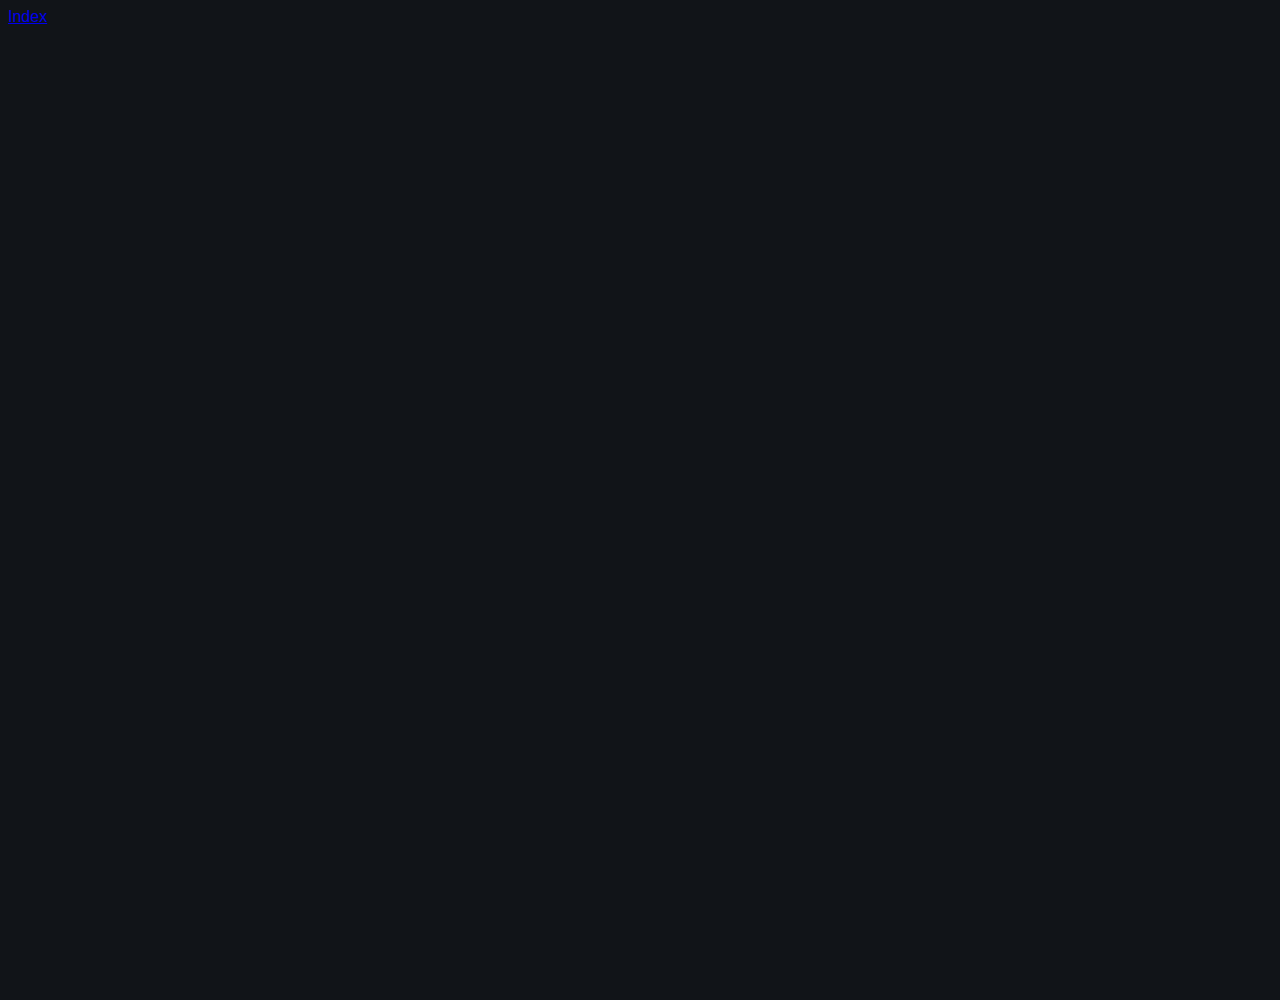
==== blog.html @ 64bb5b60 "updated version" ====
<!DOCTYPE html>
<html lang="nl">
    <head>
      <meta charset="UTF8">
        <title>Blog</title>
      </head>
      <body>
        <link rel="stylesheet" href="style-general.css">
      <Main>
       <nav>
        <a href="./index.html"> Index </a>
       </nav>   
      </Main>
    </body>
    </html>


      <Directhost "C:/Users/baron/Desktop/GIT PULL/profile-repo1"
      <Directory "C:/Users/baron/Desktop/GIT PULL/profile-repo1"
---- style-general.css ----
body, html {
    height: 105%;
    }
    
    body {
        color : white;
        background-color: rgb(17, 20, 24);
    }
    nav {
        font-family: Arial, Helvetica, sans-serif;
        color: blue;
    }
    .profilepicture {
        border-radius: 50%;

    }
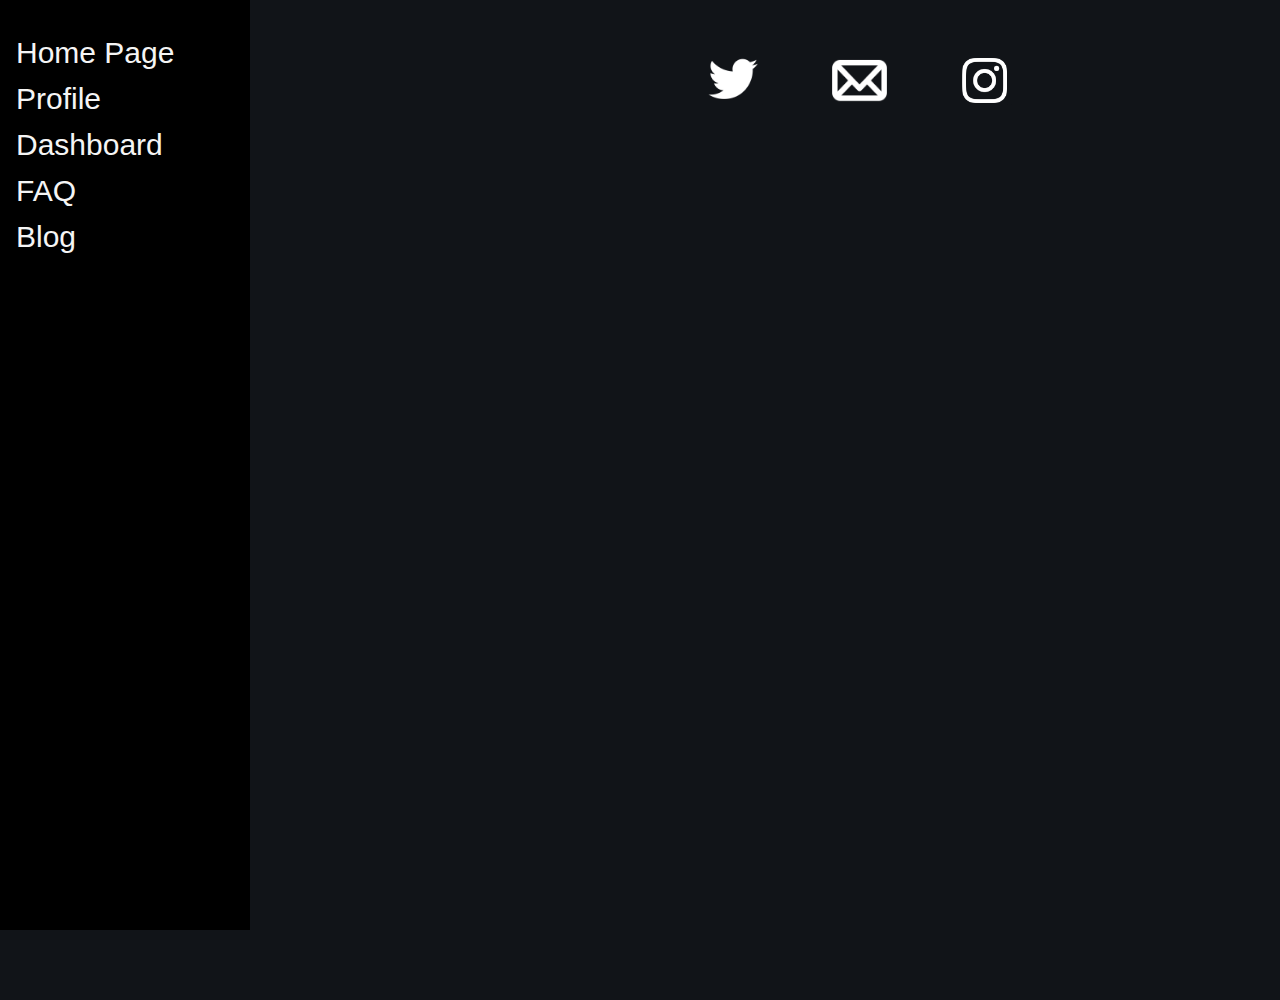
==== commit 41568608: "updated/sidebar" ====
--- a/blog.html
+++ b/blog.html
@@ -1,11 +1,34 @@
-<!DOCTYPE html>
-<html lang="nl">
+<DOCTYPE html>
+  <html lang="nl">
+       
     <head>
-      <meta charset="UTF8">
-        <title>Blog</title>
-      </head>
+           <meta charset="UTF8">
+           <link rel="stylesheet" href="css/style-general.css"> 
+           <link rel="stylesheet" href="css/style-blog.css"> 
+           <title>Blog</title>
+     </head>
+
       <body>
-        <link rel="stylesheet" href="style-general.css">
+        <div class="sidebar">
+          <a href="index.html">Home Page</a>
+          <a href="profile.html">Profile</a>
+          <a href="dashboard.html">Dashboard</a>
+          <a href="faq.html">FAQ</a>
+          <a href="blog.html">Blog</a>
+        </div>
+
+      <header>       
+          <a  class="twitterlink" href="http://www.twitter.com/@TubieSwims">
+            <img src="img/twitterwit.png" alt="Twitter" width="50" height="50">
+          </a> 
+          <a  class="instalink" href="https://www.instagram.com/uriel.baron/">
+            <img src="img/TQnew-Instagram-Qlogo-white-glyph-1200x1199.png" alt="Instagram" width="45" height="45">
+          </a>
+          <a  class="maillink"  href="mailto:baro0002@hz.nl ?subject=[Contact]">
+             <img src="img/mail.png" alt="mail" width="55"  height="55">
+          </a>
+      </header>
+
       <Main>
        <nav>
         <a href="./index.html"> Index </a>
--- a/css/style-general.css
+++ b/css/style-general.css
@@ -0,0 +1,61 @@
+body, html {
+    height: 125%;
+    width:  40%;
+    }
+    
+    body {
+        color : white;
+        background-color: rgb(17, 20, 24);
+        font-family: Arial, Helvetica, sans-serif
+
+    }
+    nav {
+        color: blue;
+    }
+    
+    .twitterlink {
+        position: relative; 
+        left: 700px;
+        top: 40px;
+        color: rgb(17, 20, 24);
+    }
+
+    .instalink {
+        position: relative;
+        left: 900px;
+        top: 40px;
+        color: rgb(17, 20, 24);
+    }
+
+    .maillink {
+        position: relative;
+        left: 720px;
+        top: 45px;
+    }
+
+    .sidebar {
+        height: 100%;
+        width: 250px;
+        position: fixed;
+        z-index: 1;
+        top: 0px;
+        left: 0;
+        background-color: black;
+        overflow-x: hidden;
+        padding-top: 30px;
+    }
+
+    .sidebar a{
+        padding: 6px 8px 6px 16px;
+        text-decoration: none;
+        font-size: 30px;
+        color: whitesmoke;
+        display: block;
+    }
+
+    .sidebar a:hover {
+        color: red;
+    }
+
+
+
--- a/css/style-blog.css
+++ b/css/style-blog.css
@@ -0,0 +1,15 @@
+body, html {
+    height: 105%;
+    }
+    
+    body {
+        color : white;
+        background-color: rgb(17, 20, 24);
+    }
+    nav {
+        font-family: Arial, Helvetica, sans-serif;
+        color: blue;
+    }
+    h1  {
+        color: white
+    }
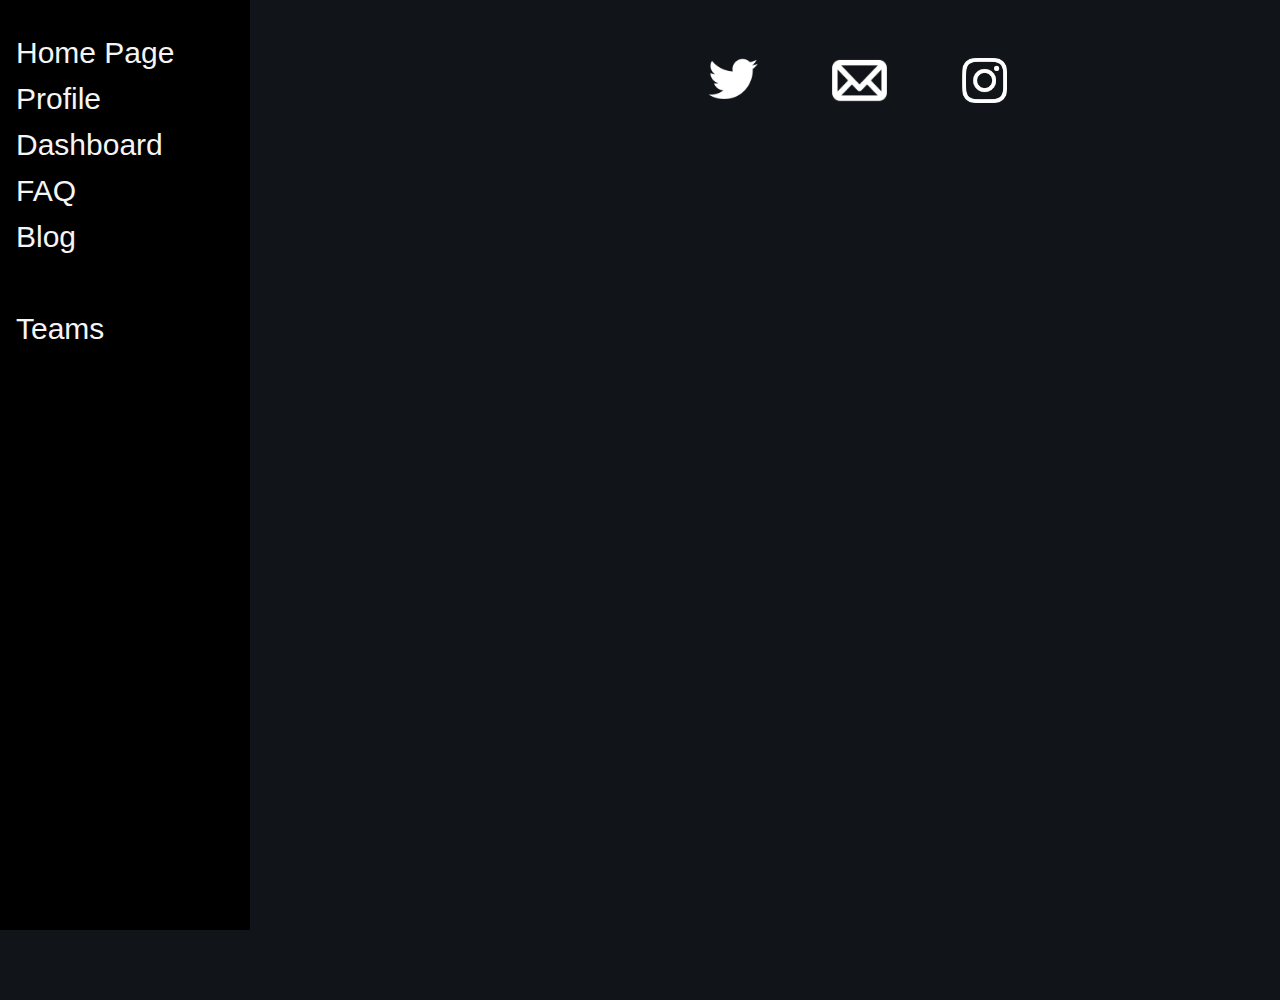
==== commit 6dee1ec2: "Update blog.html" ====
--- a/blog.html
+++ b/blog.html
@@ -8,26 +8,29 @@
            <title>Blog</title>
      </head>
 
-      <body>
-        <div class="sidebar">
-          <a href="index.html">Home Page</a>
-          <a href="profile.html">Profile</a>
-          <a href="dashboard.html">Dashboard</a>
-          <a href="faq.html">FAQ</a>
-          <a href="blog.html">Blog</a>
-        </div>
-
-      <header>       
-          <a  class="twitterlink" href="http://www.twitter.com/@TubieSwims">
-            <img src="img/twitterwit.png" alt="Twitter" width="50" height="50">
-          </a> 
-          <a  class="instalink" href="https://www.instagram.com/uriel.baron/">
-            <img src="img/TQnew-Instagram-Qlogo-white-glyph-1200x1199.png" alt="Instagram" width="45" height="45">
-          </a>
-          <a  class="maillink"  href="mailto:baro0002@hz.nl ?subject=[Contact]">
-             <img src="img/mail.png" alt="mail" width="55"  height="55">
-          </a>
-      </header>
+     <body>
+      <div class="sidebar">
+        <a href="index.html">Home Page</a>
+        <a href="profile.html">Profile</a>
+        <a href="dashboard.html">Dashboard</a>
+        <a href="faq.html">FAQ</a>
+        <a href="blog.html">Blog</a>
+        <a>&nbsp</a>
+        <a href="https://teams.microsoft.com/l/channel/19%3a2e2afa0286b04932be16cb8ad2d9d2c0%40thread.skype/Algemeen?groupId=95bddebc-a340-4d88-81fc-b80e0bfc70c3&tenantId=4c16deb3-342d-4fca-bcd5-b1429308034c">Teams</a>
+      </div>
+  
+     <header>       
+         <a  class="twitterlink" href="http://www.twitter.com/@TubieSwims">
+           <img src="img/twitterwit.png" alt="Twitter" width="50" height="50">
+         </a> 
+         <a  class="instalink" href="https://www.instagram.com/uriel.baron/">
+           <img src="img/TQnew-Instagram-Qlogo-white-glyph-1200x1199.png" alt="Instagram" width="45" height="45">
+         </a>
+         <a  class="maillink"  href="mailto:baro0002@hz.nl ?subject=[Contact]">
+            <img src="img/mail.png" alt="mail" width="55"  height="55">
+         </a>
+         <a class="Githublink" href="https://github.com/UBaron">Ontdek mijn werk!</a>
+     </header>
 
       <Main>
        <nav>
@@ -38,5 +41,5 @@
     </html>
 
 
-      <Directhost "C:/Users/baron/Desktop/GIT PULL/profile-repo1"
-      <Directory "C:/Users/baron/Desktop/GIT PULL/profile-repo1"+    <Directhost "C:/Users/baron/Desktop/GIT PULL"
+    <Directory "C:/Users/baron/Desktop/GIT PULL"
--- a/css/style-general.css
+++ b/css/style-general.css
@@ -56,6 +56,3 @@
     .sidebar a:hover {
         color: red;
     }
-
-
-
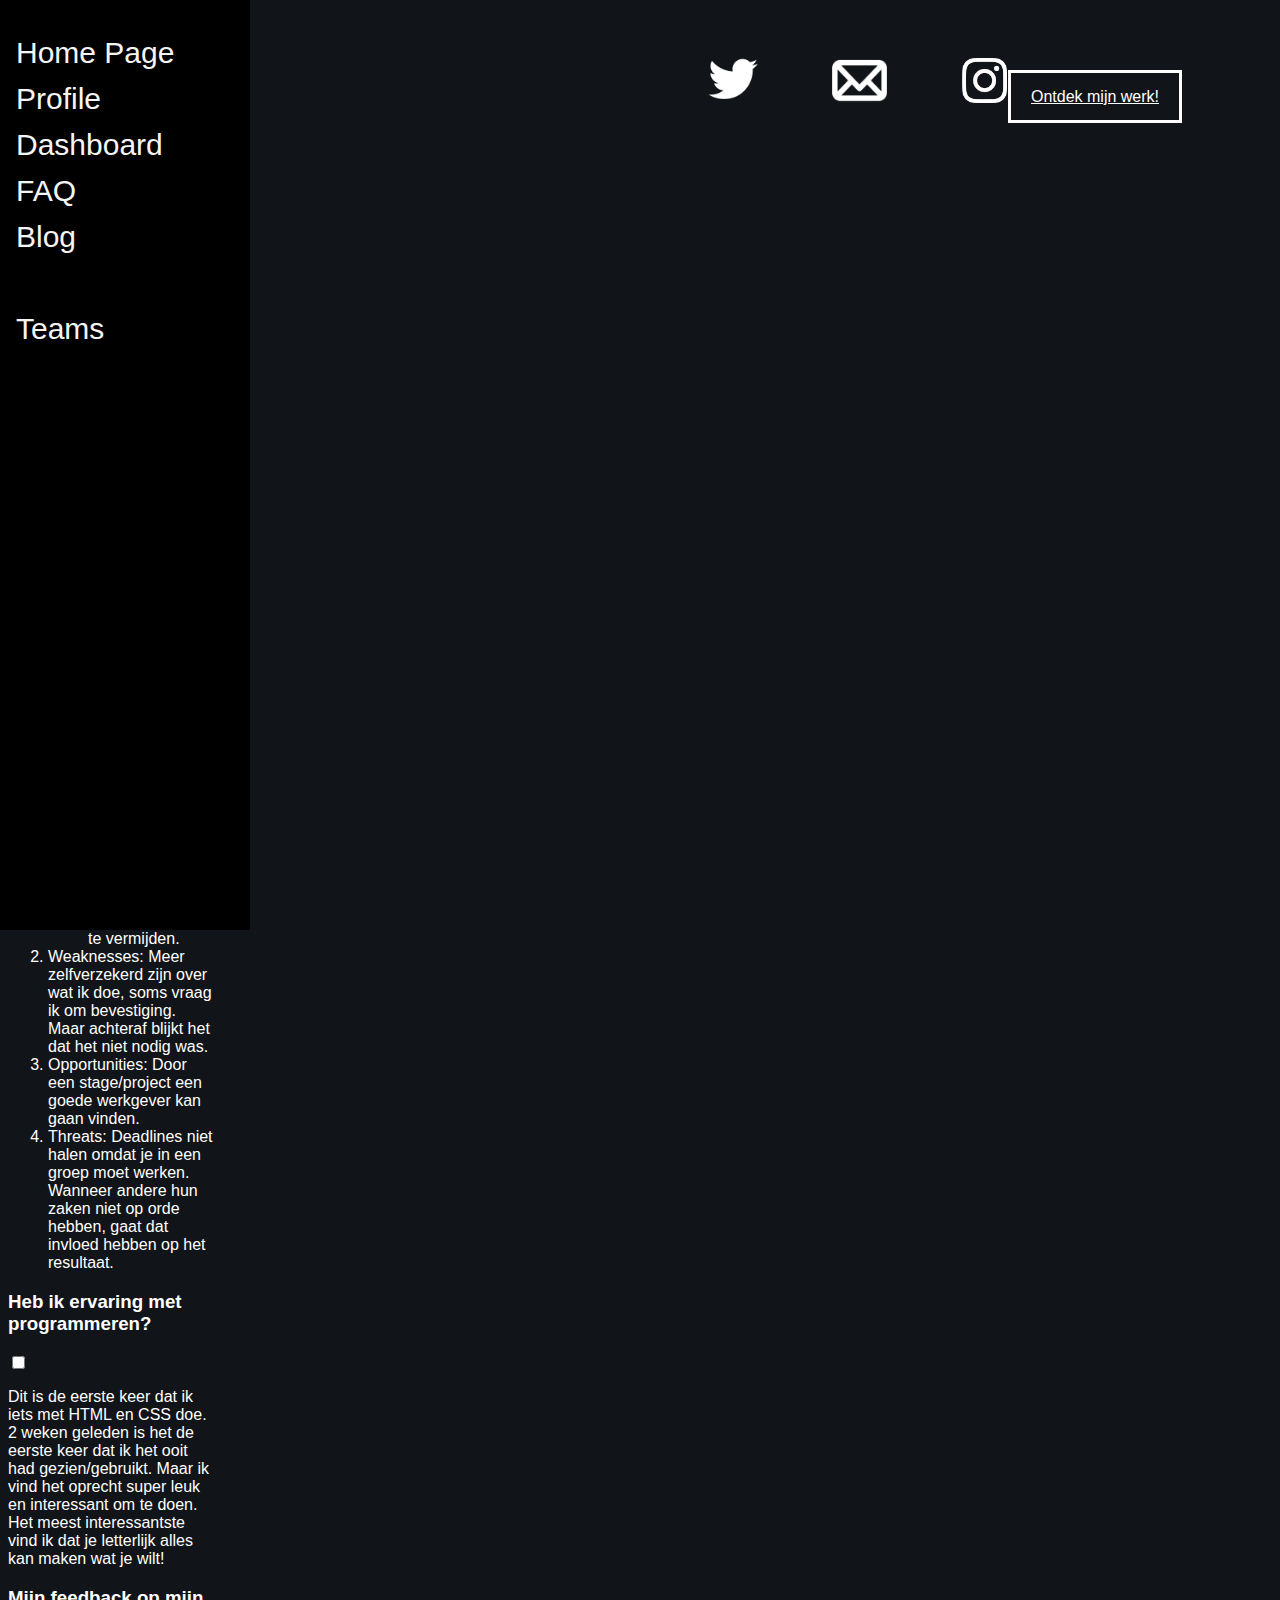
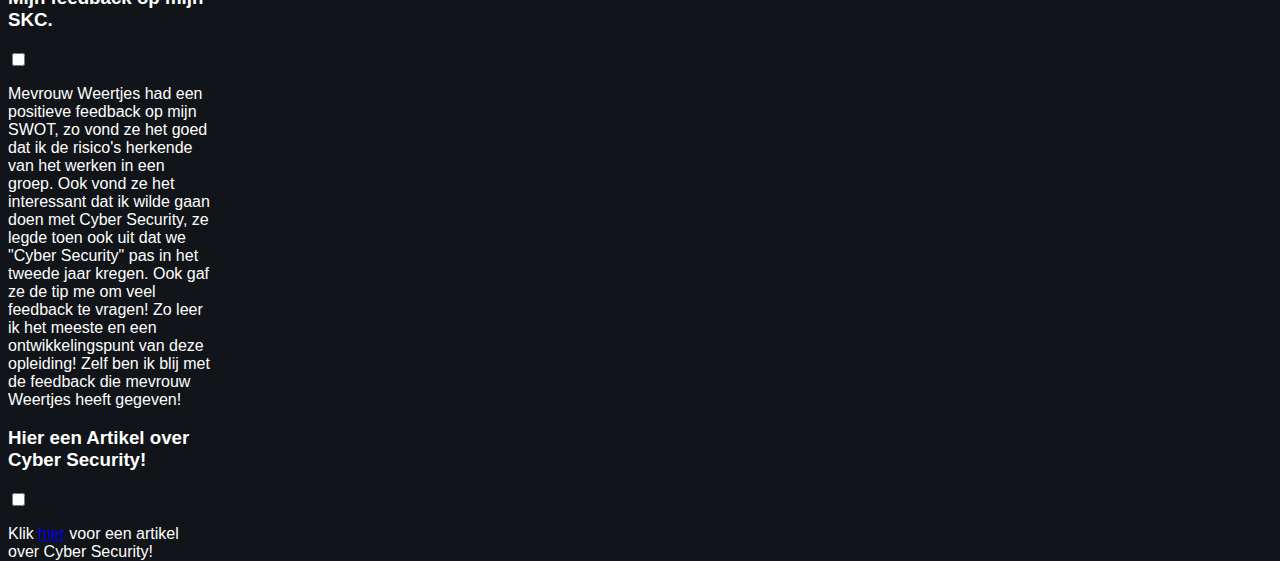
==== commit 6c6a7ae5: "Update blog.html" ====
--- a/blog.html
+++ b/blog.html
@@ -33,10 +33,76 @@
      </header>
 
       <Main>
-       <nav>
-        <a href="./index.html"> Index </a>
-       </nav>   
-      </Main>
+
+      
+      <div>
+         <label for="check1" class="togButton1"><h3 class="choicehead">Waarom heb ik voor ICT gekozen?</h3> </label>
+         <input type="checkbox" class="togCheck1" id="check1"/>
+      <div class="togContent1">
+         <p class="choicetext">Momenteel is er veel vraag naar ICT'ers, zo weet ik dat ik
+          na het behalen van mijn diploma snel aan de slag kan! Ook is het inkomen van een ICT'er
+          best hoog, en dat maakt het nog beter! Maar het belangrijkste voor mij is, is dat ik
+          het met plezier ga doen. En op het moment heb ik het echt naar mijn zin! Na het behalen
+          van mijn diploma, wil ik mij gaan specialiseren als Ethisch Hacker. Daarvoor moet je een
+          diploma ICT voor hebben.
+         </p>
+        </div>
+      </div>
+
+     <div>
+        <label for="check2" class="togButton2"><h3 class="swothead">Mijn persoonlijke SWOT analyse.</h3> </label>
+        <input type="checkbox" class="togCheck2" id="check2"/>
+     <div class="togContent2">
+        <p>
+          <ol class="swottext">
+            <li>Strengths:
+              <ul>
+              <li>Doorzettingsvermogen (haal altijd wel het beste uit mezelf</li>
+              <li>Concentratie: Kan in 1 stuk door voor een lange tijd werken, zonder afgeleid te worden. </li>
+              <li>Georganiseerd: Ik probeer altijd zo georganiseerd mogelijk te werken, om stress en fouten te vermijden.</li></ul>
+            </li>
+            <li>Weaknesses: Meer zelfverzekerd zijn over wat ik doe,  soms vraag ik om bevestiging. Maar achteraf blijkt het dat het niet nodig was.</li>
+            <li>Opportunities: Door een stage/project een goede werkgever kan gaan vinden.</li>
+            <li>Threats: Deadlines niet halen omdat je in een groep moet werken. Wanneer andere hun zaken niet op orde hebben, gaat dat invloed hebben op het resultaat.</li>
+          </ol>
+        </p>
+      </div>
+      </div>
+
+      <div>
+        <label for="check3" class="togButton3"><h3 class="prohead">Heb ik ervaring met programmeren?</h3> </label>
+        <input type="checkbox" class="togCheck3" id="check3"/>
+     <div class="togContent3">
+        <p class="protext">Dit is de eerste keer dat ik iets met HTML en CSS doe. 
+          2 weken geleden is het de eerste keer dat ik het ooit had gezien/gebruikt. 
+          Maar ik vind het oprecht super leuk en interessant om te doen. 
+          Het meest interessantste vind ik dat je letterlijk alles kan maken wat je wilt!</p>
+       </div>
+     </div>
+
+     <div>
+      <label for="check4" class="togButton4"><h3 class="feedhead">Mijn feedback op mijn SKC.</h3> </label>
+      <input type="checkbox" class="togCheck4" id="check4"/>
+   <div class="togContent4">
+      <p class="feedtext"> Mevrouw Weertjes had een positieve feedback op mijn SWOT,
+         zo vond ze het goed dat ik de risico's herkende van het werken in een groep. Ook vond
+         ze het interessant dat ik wilde gaan doen met Cyber Security, ze legde toen ook uit
+         dat we "Cyber Security" pas in het tweede jaar kregen. Ook gaf ze de tip me om veel
+        feedback te vragen! Zo leer ik het meeste en een ontwikkelingspunt van deze opleiding!
+        Zelf ben ik blij met de feedback die mevrouw Weertjes heeft gegeven!   
+      </p>
+     </div>
+   </div>
+
+   <div>
+    <label for="check5" class="togButton5"><h3 class="arthead">Hier een Artikel over Cyber Security!</h3> </label>
+    <input type="checkbox" class="togCheck5" id="check5"/>
+ <div class="togContent5">
+    <p class="arttext">Klik <a class="artlink" href="https://www.compact.nl/articles/cyber-security-een-onderwerp-voor-aan-de-bestuurstafel/">hier</a> voor een artikel over Cyber Security!</p>
+   </div>
+ </div>
+
+  </Main>
     </body>
     </html>
 
--- a/css/style-general.css
+++ b/css/style-general.css
@@ -31,6 +31,7 @@
         position: relative;
         left: 720px;
         top: 45px;
+        color: rgb(17, 20, 24);
     }
 
     .sidebar {
@@ -56,3 +57,13 @@
     .sidebar a:hover {
         color: red;
     }
+
+    .githublink {
+        position: relative;
+        border: 3px solid white ;
+        transition: all 300ms;
+        top: 21px;
+        left: 1000px;
+        color: white;
+        padding: 15px 20px;
+    }
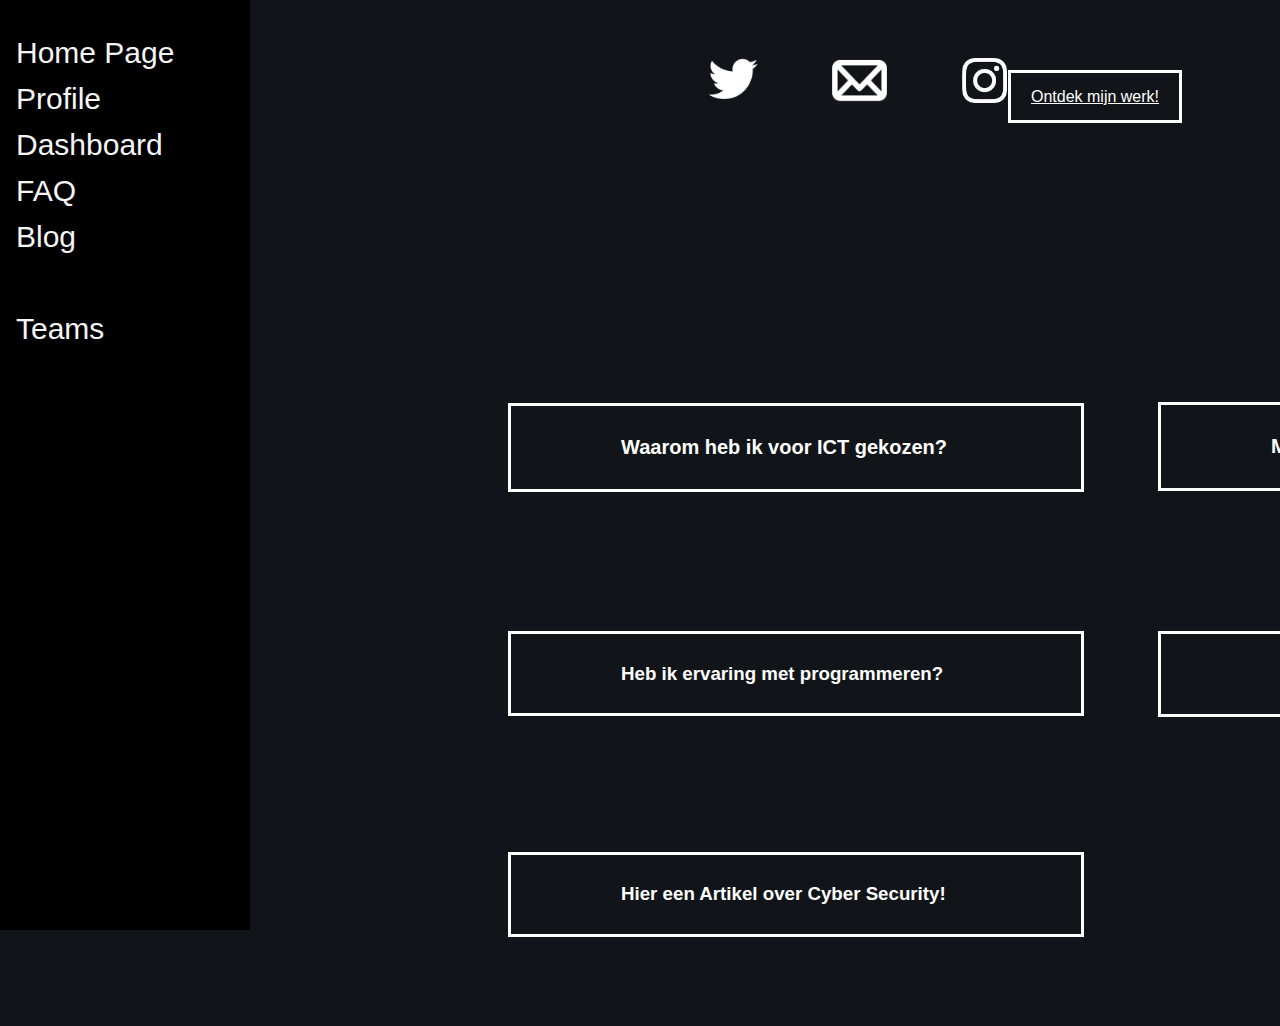
==== commit df787753: "Update blog.html" ====
--- a/blog.html
+++ b/blog.html
@@ -33,6 +33,8 @@
      </header>
 
       <Main>
+
+        <h2 class="BlogTitle">Blog</h2>
 
       
       <div>
--- a/css/style-blog.css
+++ b/css/style-blog.css
@@ -6,10 +6,278 @@
         color : white;
         background-color: rgb(17, 20, 24);
     }
-    nav {
-        font-family: Arial, Helvetica, sans-serif;
-        color: blue;
-    }
-    h1  {
-        color: white
-    }
+
+    .choicehead {
+        font-size: 20 ;
+        position: relative;
+        left: 100px;
+      }
+
+      
+    .choicetext {
+        position: relative;
+        font-size: 15 ;
+        top: -45px;
+     }
+
+     .swothead {
+        font-size: 20 ;
+        position: relative;
+        left: 100px;
+      }
+
+      
+      .swottext {
+        position: relative;
+        top: -100px;
+        font-size: 15 ;
+     }
+
+     .protext {
+        position: relative;
+        top: -45px;
+     }
+       .prohead {
+        position: relative;
+        left: 100px;
+       }
+
+       .feedtext {
+        position: relative;
+        top: -40px;
+       }
+
+       .feedhead {
+        position: relative;
+        left: 140px;
+       }
+
+       .artlink {
+        color: white;
+       }
+
+       .arthead {
+        position: relative;
+        left: 100px;
+       }
+
+       .arttext {
+        position: relative;
+       top: -30px;
+       }
+
+    .togButton1 {
+        position: relative;
+        left: 500px;
+        top: 250px;
+        display: block;
+        border: 3px solid white;
+        width: 550px;
+        padding: 10px;
+        color: white;
+        background: transparent;
+        cursor: pointer;
+      }
+
+    .togContent1 {
+        position: relative;
+        left: 500px;
+        top: 229px;
+        max-height: 0;
+        opacity: 0;
+        width: 570px;
+        height: 110px;
+        visibility: hidden;
+        transition: max-height 0.5s;
+      }
+
+    .togCheck1:checked + .togContent1 {
+        max-height: 100vh; 
+        opacity: 1;
+        visibility: visible;
+  }
+
+   
+  .togContent1 { 
+    background: transparent;
+    border: 3px solid white;
+    border-style: dashed;
+ }
+
+  .togContent1 p {
+    padding: 50px 10px;
+    margin: 0;
+  }
+
+
+  .togButton2 {
+    position: relative;
+    left: 1150px;
+    top: 135px;
+    display: block;
+    border: 3px solid white;
+    width: 550px;
+    padding: 10px;
+    color: white;
+    background: transparent;
+    cursor: pointer;
+  }
+
+.togContent2 {
+    position: relative;
+    left: 1150px;
+    top: 113px;
+    max-height: 0;
+    opacity: 0;
+    width: 570px;
+    height: 250px;
+    visibility: hidden;
+    transition: max-height 0.5s;
+  }
+
+.togCheck2:checked + .togContent2 {
+max-height: 100vh; 
+opacity: 1;
+visibility: visible;
+}
+
+
+.togContent2 { 
+background: transparent;
+border: 3px solid white;
+border-style: dashed;
+}
+
+.togContent2 p {
+padding: 50px 10px;
+margin: 0;
+}
+
+.togButton3 {
+    position: relative;
+    left: 500px;
+    top: 250px;
+    display: block;
+    border: 3px solid white;
+    width: 550px;
+    padding: 10px;
+    color: white;
+    background: transparent;
+    cursor: pointer;
+  }
+
+.togContent3 {
+    position: relative;
+    left: 500px;
+    top: 228px;
+    max-height: 0;
+    opacity: 0;
+    width: 570px;
+    height: 80px;
+    visibility: hidden;
+    transition: max-height 0.5s;
+  }
+
+.togCheck3:checked + .togContent3 {
+    max-height: 100vh; 
+    opacity: 1;
+    visibility: visible;
+}
+
+
+.togContent3 { 
+background: transparent;
+border: 3px solid white;
+border-style: dashed;
+}
+
+.togContent3 p {
+padding: 50px 10px;
+margin: 0;
+}
+
+.togButton4 {
+    position: relative;
+    left: 1150px;
+    top: 140px;
+    display: block;
+    border: 3px solid white;
+    width: 550px;
+    padding: 10px;
+    color: white;
+    background: transparent;
+    cursor: pointer;
+  }
+
+.togContent4 {
+    position: relative;
+    left: 1150px;
+    top: 119px;
+    max-height: 0;
+    opacity: 0;
+    width: 570px;
+    height: 140px;
+    visibility: hidden;
+    transition: max-height 0.5s;
+  }
+
+.togCheck4:checked + .togContent4 {
+    max-height: 100vh; 
+    opacity: 1;
+    visibility: visible;
+}
+
+
+.togContent4 { 
+background: transparent;
+border: 3px solid white;
+border-style: dashed;
+}
+
+.togContent4 p {
+padding: 50px 10px;
+margin: 0;
+}
+
+.togButton5 {
+    position: relative;
+    left: 500px;
+    top: 250px;
+    display: block;
+    border: 3px solid white;
+    width: 550px;
+    padding: 10px;
+    color: white;
+    background: transparent;
+    cursor: pointer;
+  }
+
+.togContent5 {
+    position: relative;
+    left: 500px;
+    top: 229px;
+    max-height: 0;
+    opacity: 0;
+    width: 570px;
+    height: 55px;
+    visibility: hidden;
+    transition: max-height 0.5s;
+  }
+
+.togCheck5:checked + .togContent5 {
+    max-height: 100vh; 
+    opacity: 1;
+    visibility: visible;
+}
+
+
+.togContent5 { 
+background: transparent;
+border: 3px solid white;
+border-style: dashed;
+}
+
+.togContent5 p {
+padding: 50px 10px;
+margin: 0;
+}
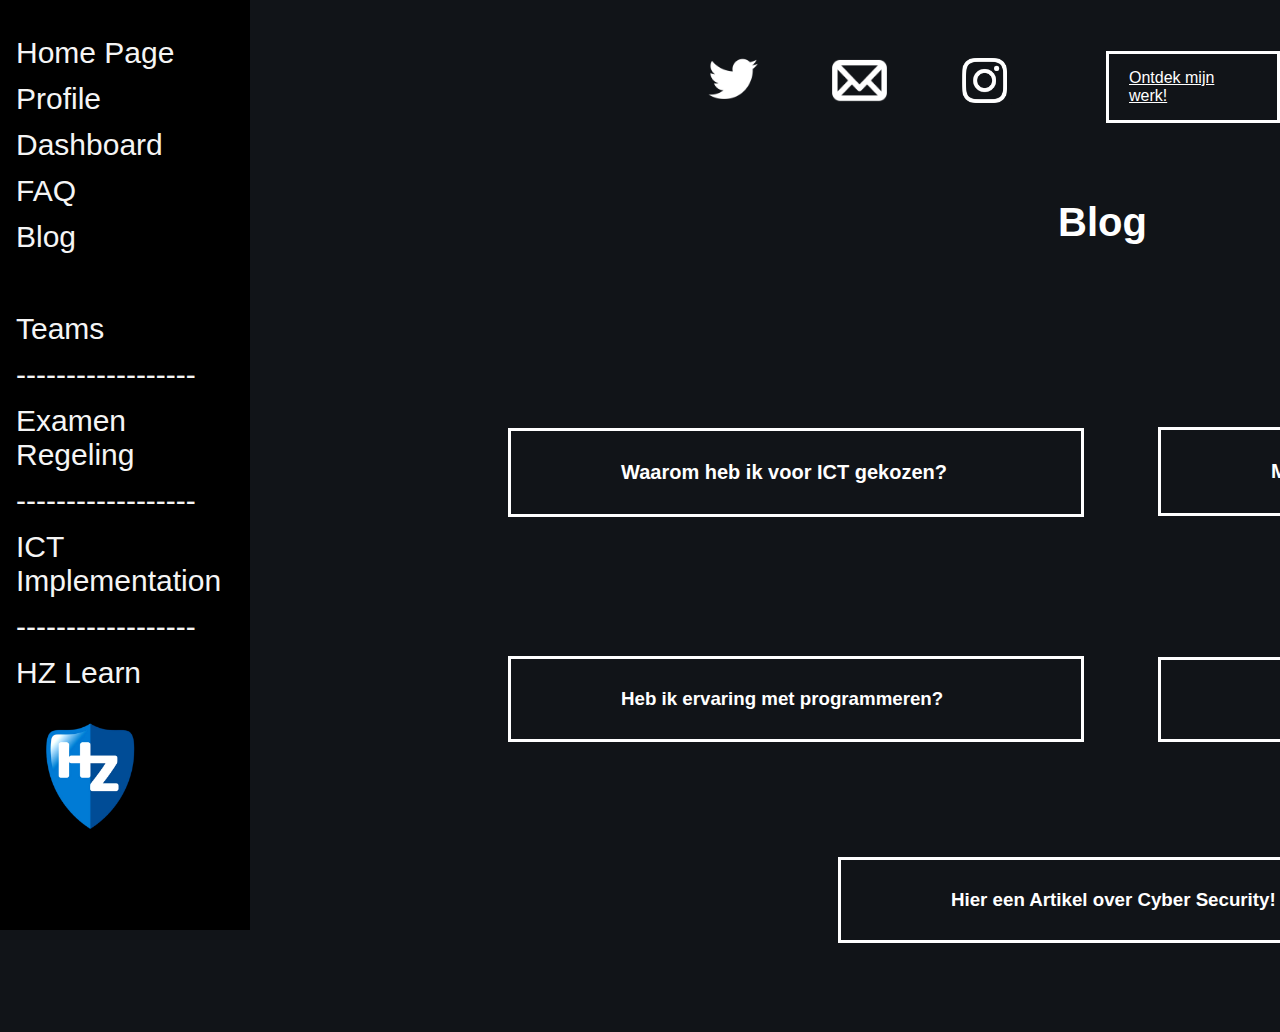
==== commit 5b46271e: "Update blog.html" ====
--- a/blog.html
+++ b/blog.html
@@ -1,113 +1,138 @@
 <DOCTYPE html>
   <html lang="nl">
-       
-    <head>
-           <meta charset="UTF8">
-           <link rel="stylesheet" href="css/style-general.css"> 
-           <link rel="stylesheet" href="css/style-blog.css"> 
-           <title>Blog</title>
-     </head>
 
-     <body>
-      <div class="sidebar">
-        <a href="index.html">Home Page</a>
-        <a href="profile.html">Profile</a>
-        <a href="dashboard.html">Dashboard</a>
-        <a href="faq.html">FAQ</a>
-        <a href="blog.html">Blog</a>
-        <a>&nbsp</a>
-        <a href="https://teams.microsoft.com/l/channel/19%3a2e2afa0286b04932be16cb8ad2d9d2c0%40thread.skype/Algemeen?groupId=95bddebc-a340-4d88-81fc-b80e0bfc70c3&tenantId=4c16deb3-342d-4fca-bcd5-b1429308034c">Teams</a>
-      </div>
-  
-     <header>       
-         <a  class="twitterlink" href="http://www.twitter.com/@TubieSwims">
-           <img src="img/twitterwit.png" alt="Twitter" width="50" height="50">
-         </a> 
-         <a  class="instalink" href="https://www.instagram.com/uriel.baron/">
-           <img src="img/TQnew-Instagram-Qlogo-white-glyph-1200x1199.png" alt="Instagram" width="45" height="45">
-         </a>
-         <a  class="maillink"  href="mailto:baro0002@hz.nl ?subject=[Contact]">
-            <img src="img/mail.png" alt="mail" width="55"  height="55">
-         </a>
-         <a class="Githublink" href="https://github.com/UBaron">Ontdek mijn werk!</a>
-     </header>
+  <head>
+    <meta charset="UTF8">
+    <link rel="stylesheet" href="css/style-general.css">
+    <link rel="stylesheet" href="css/style-blog.css">
+    <title>Blog</title>
+  </head>
 
-      <Main>
+  <body>
+    <div class="sidebar">
+      <a href="index.html">Home Page</a>
+      <a href="profile.html">Profile</a>
+      <a href="dashboard.html">Dashboard</a>
+      <a href="faq.html">FAQ</a>
+      <a href="blog.html">Blog</a>
+      <a>&nbsp</a>
+      <a href="https://teams.microsoft.com/l/channel/19%3a2e2afa0286b04932be16cb8ad2d9d2c0%40thread.skype/Algemeen?groupId=95bddebc-a340-4d88-81fc-b80e0bfc70c3&tenantId=4c16deb3-342d-4fca-bcd5-b1429308034c">Teams</a>
+      <a>------------------</a>
+      <a href="https://hz.nl/uploads/documents/1.4-Over-de-HZ/1.4.3.-Regelingen-en-documenten/NL/5.-Onderwijs-examenregelingen/Onderwijs-en-examenregeling/OER-HZ-Bacheloropleiding-voltijd-2022-2023-DEF-13-juni.pdf">Examen Regeling </a>
+      <a>------------------</a>
+      <a href="https://hz.nl/uploads/documents/1.4-Over-de-HZ/1.4.3.-Regelingen-en-documenten/OERS/2021-2022/11.-Uitvoeringsregeling-OER-ICT-Voltijd-2021-2022.pdf">ICT Implementation</a>
+      <a>------------------</a>
+      <a href="https://learn.hz.nl/course/view.php?id=23602#section-1">HZ Learn</a>
+      <a class="hzlogo" href="https://hz.nl/"> <img src="img/hz-logo (1)_low.png" alt="HZ Logo" width="150" height="150"></a>
+    </div>
+
+    <header>
+      <a class="twitterlink" href="http://www.twitter.com/@TubieSwims">
+        <img src="img/twitterwit.png" alt="Twitter" width="50" height="50">
+      </a>
+      <a class="instalink" href="https://www.instagram.com/uriel.baron/">
+        <img src="img/TQnew-Instagram-Qlogo-white-glyph-1200x1199.png" alt="Instagram" width="45" height="45">
+      </a>
+      <a class="maillink" href="mailto:baro0002@hz.nl ?subject=[Contact]">
+        <img src="img/mail.png" alt="mail" width="55" height="55">
+      </a>
+      <a class="Githublink" href="https://github.com/UBaron">Ontdek mijn werk!</a>
+    </header>
+
+    <Main>
+
+
+
 
         <h2 class="BlogTitle">Blog</h2>
 
-      
-      <div>
-         <label for="check1" class="togButton1"><h3 class="choicehead">Waarom heb ik voor ICT gekozen?</h3> </label>
-         <input type="checkbox" class="togCheck1" id="check1"/>
-      <div class="togContent1">
-         <p class="choicetext">Momenteel is er veel vraag naar ICT'ers, zo weet ik dat ik
-          na het behalen van mijn diploma snel aan de slag kan! Ook is het inkomen van een ICT'er
-          best hoog, en dat maakt het nog beter! Maar het belangrijkste voor mij is, is dat ik
-          het met plezier ga doen. En op het moment heb ik het echt naar mijn zin! Na het behalen
-          van mijn diploma, wil ik mij gaan specialiseren als Ethisch Hacker. Daarvoor moet je een
-          diploma ICT voor hebben.
-         </p>
+            <div>
+        <label for="check1" class="togButton1">
+          <h3 class="choicehead">Waarom heb ik voor ICT gekozen?</h3>
+        </label>
+        <input type="checkbox" class="togCheck1" id="check1" />
+        <div class="togContent1">
+          <p class="choicetext">Momenteel is er veel vraag naar ICT'ers, zo weet ik dat ik
+            na het behalen van mijn diploma snel aan de slag kan! Ook is het inkomen van een ICT'er
+            best hoog, en dat maakt het nog beter! Maar het belangrijkste voor mij is, is dat ik
+            het met plezier ga doen. En op het moment heb ik het echt naar mijn zin! Na het behalen
+            van mijn diploma, wil ik mij gaan specialiseren als Ethisch Hacker. Daarvoor moet je een
+            diploma ICT voor hebben.
+          </p>
         </div>
       </div>
 
-     <div>
-        <label for="check2" class="togButton2"><h3 class="swothead">Mijn persoonlijke SWOT analyse.</h3> </label>
-        <input type="checkbox" class="togCheck2" id="check2"/>
-     <div class="togContent2">
-        <p>
+      <div>
+        <label for="check2" class="togButton2">
+          <h3 class="swothead">Mijn persoonlijke SWOT analyse.</h3>
+        </label>
+        <input type="checkbox" class="togCheck2" id="check2" />
+        <div class="togContent2">
+          <p>
           <ol class="swottext">
             <li>Strengths:
               <ul>
-              <li>Doorzettingsvermogen (haal altijd wel het beste uit mezelf</li>
-              <li>Concentratie: Kan in 1 stuk door voor een lange tijd werken, zonder afgeleid te worden. </li>
-              <li>Georganiseerd: Ik probeer altijd zo georganiseerd mogelijk te werken, om stress en fouten te vermijden.</li></ul>
+                <li>Doorzettingsvermogen (haal altijd wel het beste uit mezelf</li>
+                <li>Concentratie: Kan in 1 stuk door voor een lange tijd werken, zonder afgeleid te worden. </li>
+                <li>Georganiseerd: Ik probeer altijd zo georganiseerd mogelijk te werken, om stress en fouten te
+                  vermijden.</li>
+              </ul>
             </li>
-            <li>Weaknesses: Meer zelfverzekerd zijn over wat ik doe,  soms vraag ik om bevestiging. Maar achteraf blijkt het dat het niet nodig was.</li>
+            <li>Weaknesses: Meer zelfverzekerd zijn over wat ik doe, soms vraag ik om bevestiging. Maar achteraf blijkt
+              het dat het niet nodig was.</li>
             <li>Opportunities: Door een stage/project een goede werkgever kan gaan vinden.</li>
-            <li>Threats: Deadlines niet halen omdat je in een groep moet werken. Wanneer andere hun zaken niet op orde hebben, gaat dat invloed hebben op het resultaat.</li>
+            <li>Threats: Deadlines niet halen omdat je in een groep moet werken. Wanneer andere hun zaken niet op orde
+              hebben, gaat dat invloed hebben op het resultaat.</li>
           </ol>
-        </p>
-      </div>
+          </p>
+        </div>
       </div>
 
       <div>
-        <label for="check3" class="togButton3"><h3 class="prohead">Heb ik ervaring met programmeren?</h3> </label>
-        <input type="checkbox" class="togCheck3" id="check3"/>
-     <div class="togContent3">
-        <p class="protext">Dit is de eerste keer dat ik iets met HTML en CSS doe. 
-          2 weken geleden is het de eerste keer dat ik het ooit had gezien/gebruikt. 
-          Maar ik vind het oprecht super leuk en interessant om te doen. 
-          Het meest interessantste vind ik dat je letterlijk alles kan maken wat je wilt!</p>
-       </div>
-     </div>
+        <label for="check3" class="togButton3">
+          <h3 class="prohead">Heb ik ervaring met programmeren?</h3>
+        </label>
+        <input type="checkbox" class="togCheck3" id="check3" />
+        <div class="togContent3">
+          <p class="protext">Dit is de eerste keer dat ik iets met HTML en CSS doe.
+            2 weken geleden is het de eerste keer dat ik het ooit had gezien/gebruikt.
+            Maar ik vind het oprecht super leuk en interessant om te doen.
+            Het meest interessantste vind ik dat je letterlijk alles kan maken wat je wilt!</p>
+        </div>
+      </div>
 
-     <div>
-      <label for="check4" class="togButton4"><h3 class="feedhead">Mijn feedback op mijn SKC.</h3> </label>
-      <input type="checkbox" class="togCheck4" id="check4"/>
-   <div class="togContent4">
-      <p class="feedtext"> Mevrouw Weertjes had een positieve feedback op mijn SWOT,
-         zo vond ze het goed dat ik de risico's herkende van het werken in een groep. Ook vond
-         ze het interessant dat ik wilde gaan doen met Cyber Security, ze legde toen ook uit
-         dat we "Cyber Security" pas in het tweede jaar kregen. Ook gaf ze de tip me om veel
-        feedback te vragen! Zo leer ik het meeste en een ontwikkelingspunt van deze opleiding!
-        Zelf ben ik blij met de feedback die mevrouw Weertjes heeft gegeven!   
-      </p>
-     </div>
-   </div>
+      <div>
+        <label for="check4" class="togButton4">
+          <h3 class="feedhead">Mijn feedback op mijn SKC.</h3>
+        </label>
+        <input type="checkbox" class="togCheck4" id="check4" />
+        <div class="togContent4">
+          <p class="feedtext"> Mevrouw Weertjes had een positieve feedback op mijn SWOT,
+            zo vond ze het goed dat ik de risico's herkende van het werken in een groep. Ook vond
+            ze het interessant dat ik wilde gaan doen met Cyber Security, ze legde toen ook uit
+            dat we "Cyber Security" pas in het tweede jaar kregen. Ook gaf ze de tip me om veel
+            feedback te vragen! Zo leer ik het meeste en een ontwikkelingspunt van deze opleiding!
+            Zelf ben ik blij met de feedback die mevrouw Weertjes heeft gegeven!
+          </p>
+        </div>
+      </div>
 
-   <div>
-    <label for="check5" class="togButton5"><h3 class="arthead">Hier een Artikel over Cyber Security!</h3> </label>
-    <input type="checkbox" class="togCheck5" id="check5"/>
- <div class="togContent5">
-    <p class="arttext">Klik <a class="artlink" href="https://www.compact.nl/articles/cyber-security-een-onderwerp-voor-aan-de-bestuurstafel/">hier</a> voor een artikel over Cyber Security!</p>
-   </div>
- </div>
+      <div>
+        <label for="check5" class="togButton5">
+          <h3 class="arthead">Hier een Artikel over Cyber Security!</h3>
+        </label>
+        <input type="checkbox" class="togCheck5" id="check5" />
+        <div class="togContent5">
+          <p class="arttext">Klik <a class="artlink"
+              href="https://www.compact.nl/articles/cyber-security-een-onderwerp-voor-aan-de-bestuurstafel/">hier</a>
+            voor een artikel over Cyber Security!</p>
+        </div>
+      </div>
 
-  </Main>
-    </body>
-    </html>
+    </Main>
+  </body>
+
+  </html>
 
 
-    <Directhost "C:/Users/baron/Desktop/GIT PULL"
-    <Directory "C:/Users/baron/Desktop/GIT PULL"
+  <Directhost "C:/Users/baron/Desktop/GIT PULL" <Directory "C:/Users/baron/Desktop/GIT PULL"
--- a/css/style-general.css
+++ b/css/style-general.css
@@ -58,12 +58,12 @@
         color: red;
     }
 
-    .githublink {
-        position: relative;
-        border: 3px solid white ;
-        transition: all 300ms;
-        top: 21px;
-        left: 1000px;
-        color: white;
-        padding: 15px 20px;
-    }
+   .githublink {
+    position: absolute;
+    border: 3px solid white;
+    transition: all 300ms;
+    top: 51px;
+    left: 1106px;
+    color: white;
+    padding: 15px 20px;
+}
--- a/css/style-blog.css
+++ b/css/style-blog.css
@@ -241,8 +241,8 @@
 
 .togButton5 {
     position: relative;
-    left: 500px;
-    top: 250px;
+    left: 830px;
+    top: 230px;
     display: block;
     border: 3px solid white;
     width: 550px;
@@ -254,8 +254,8 @@
 
 .togContent5 {
     position: relative;
-    left: 500px;
-    top: 229px;
+    left: 830px;
+    top: 209px;
     max-height: 0;
     opacity: 0;
     width: 570px;
@@ -281,3 +281,10 @@
 padding: 50px 10px;
 margin: 0;
 }
+
+.blogtitle {
+  position: relative;
+  top: 100px;
+  left: 1050px;
+  font-size: 40 ;
+}
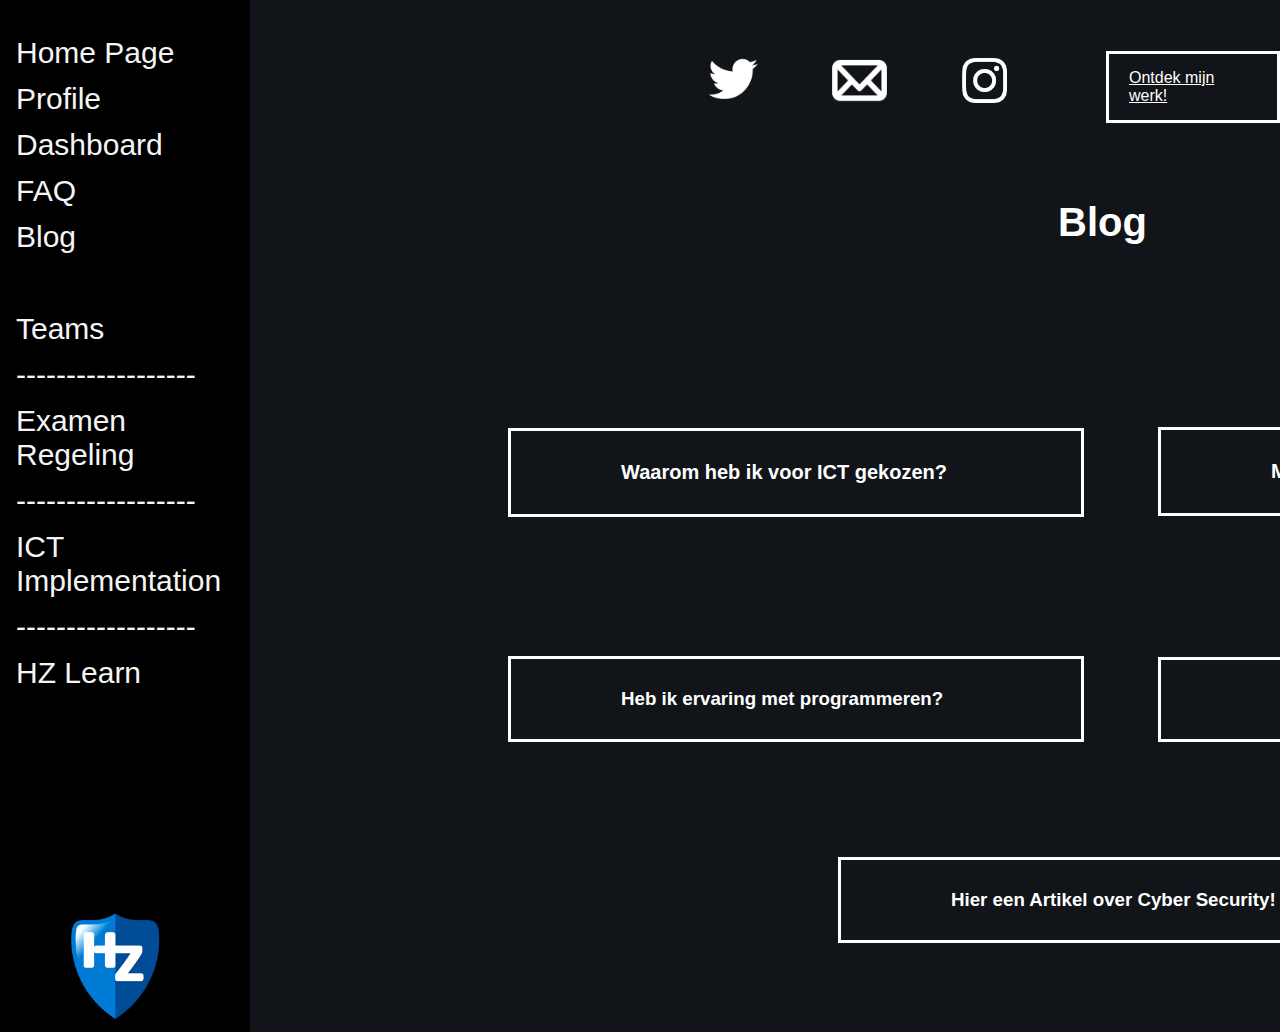
==== commit 56acdee5: "Update blog.html" ====
--- a/blog.html
+++ b/blog.html
@@ -14,16 +14,16 @@
       <a href="profile.html">Profile</a>
       <a href="dashboard.html">Dashboard</a>
       <a href="faq.html">FAQ</a>
-      <a href="blog.html">Blog</a>
+      <a href="blog.html" class="active">Blog</a>
       <a>&nbsp</a>
-      <a href="https://teams.microsoft.com/l/channel/19%3a2e2afa0286b04932be16cb8ad2d9d2c0%40thread.skype/Algemeen?groupId=95bddebc-a340-4d88-81fc-b80e0bfc70c3&tenantId=4c16deb3-342d-4fca-bcd5-b1429308034c">Teams</a>
+      <a href="https://teams.microsoft.com/l/channel/19%3a2e2afa0286b04932be16cb8ad2d9d2c0%40thread.skype/Algemeen?groupId=95bddebc-a340-4d88-81fc-b80e0bfc70c3&amp;tenantId=4c16deb3-342d-4fca-bcd5-b1429308034c">Teams</a>
       <a>------------------</a>
       <a href="https://hz.nl/uploads/documents/1.4-Over-de-HZ/1.4.3.-Regelingen-en-documenten/NL/5.-Onderwijs-examenregelingen/Onderwijs-en-examenregeling/OER-HZ-Bacheloropleiding-voltijd-2022-2023-DEF-13-juni.pdf">Examen Regeling </a>
       <a>------------------</a>
       <a href="https://hz.nl/uploads/documents/1.4-Over-de-HZ/1.4.3.-Regelingen-en-documenten/OERS/2021-2022/11.-Uitvoeringsregeling-OER-ICT-Voltijd-2021-2022.pdf">ICT Implementation</a>
       <a>------------------</a>
       <a href="https://learn.hz.nl/course/view.php?id=23602#section-1">HZ Learn</a>
-      <a class="hzlogo" href="https://hz.nl/"> <img src="img/hz-logo (1)_low.png" alt="HZ Logo" width="150" height="150"></a>
+      <a class="hzlogo" href="https://hz.nl/"> <img src="img/hz-logo%20(1)_low.png" alt="HZ Logo" width="150" height="150"></a>
     </div>
 
     <header>
--- a/css/style-general.css
+++ b/css/style-general.css
@@ -1,14 +1,13 @@
 body, html {
     height: 125%;
     width:  40%;
-    }
-    
+    }    
     body {
         color : white;
         background-color: rgb(17, 20, 24);
-        font-family: Arial, Helvetica, sans-serif
+        font-family: Arial, Helvetica, sans-serif    
+    }
 
-    }
     nav {
         color: blue;
     }
@@ -35,7 +34,7 @@
     }
 
     .sidebar {
-        height: 100%;
+        height: 125%;
         width: 250px;
         position: fixed;
         z-index: 1;
@@ -55,8 +54,24 @@
     }
 
     .sidebar a:hover {
-        color: red;
+        color: lightskyblue;
     }
+
+    .githublink {
+        position: relative;
+        border: 3px solid white ;
+        transition: all 300ms;
+        top: 21px;
+        left: 1000px;
+        color: white;
+        padding: 15px 20px;
+    }
+
+     .hzlogo {
+        position: relative;
+        top: 190px;
+        left: 25px;
+     }
 
    .githublink {
     position: absolute;
